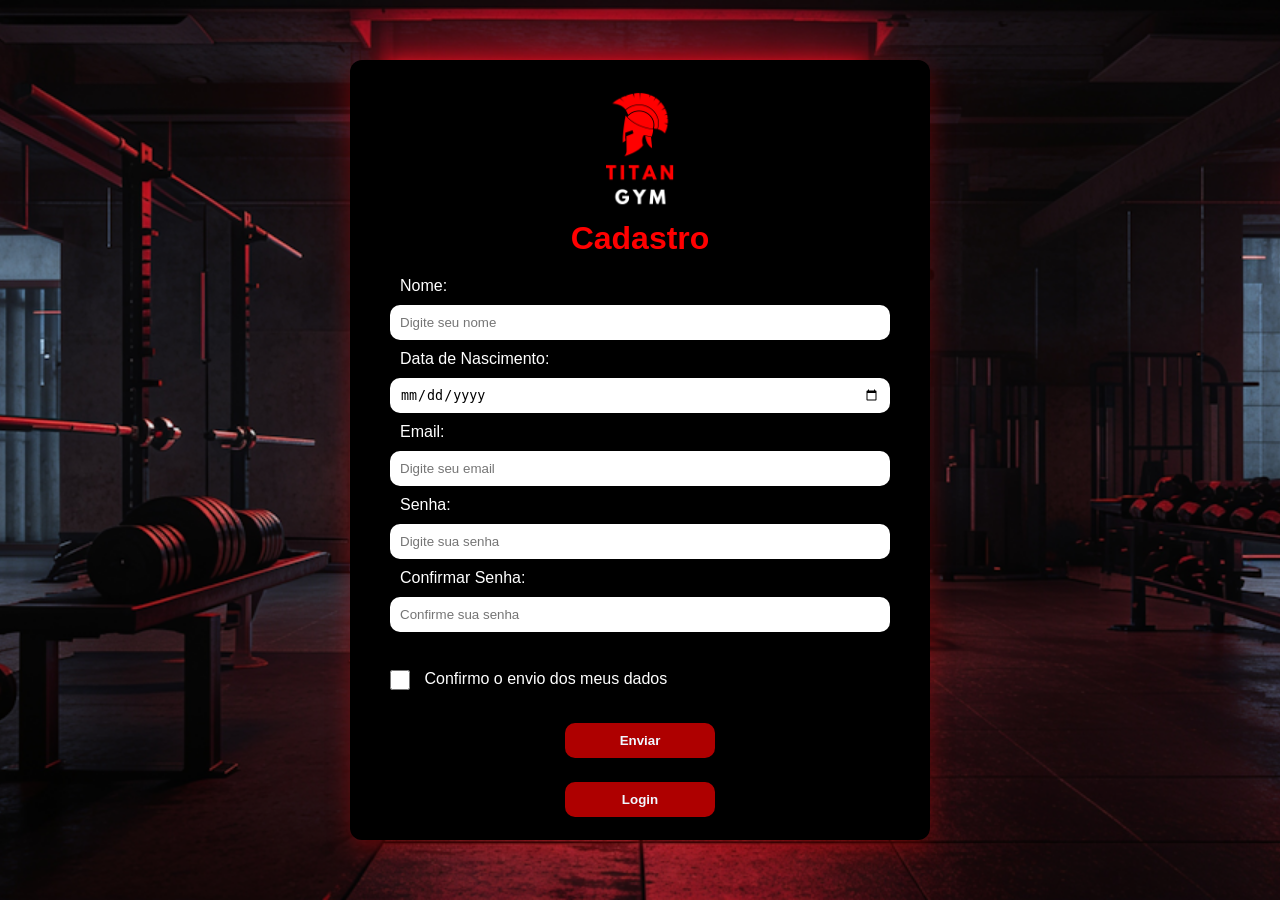
==== index.html @ 4294efd7 "Finalização da tela de cadastro" ====
<!DOCTYPE html>
<html lang="pt-BR">
<head>
    <meta charset="UTF-8">
    <title>Cadastro</title>
    <link rel="stylesheet" href="style.css">
</head>
<body>

    <div class="cadastro">

        <img src="imagens/Logo.png">

        <h1>Cadastro</h1>

        <form>

            <label>Nome:</label>
            <input type="text" id="nome" name="nome" placeholder="Digite seu nome">

            <label>Data de Nascimento:</label>
            <input type="date" id="data_nascimento" name="data_nascimento">

            <label>Email:</label>
            <input type="text" id="email" name="email" placeholder="Digite seu email">

            <label>Senha:</label>
            <input type="password" id="senha" name="senha" placeholder="Digite sua senha">

            <label>Confirmar Senha:</label>
            <input type="password" id="condirmar_senha" name="condirmar_senha" placeholder="Confirme sua senha"><br>

            <input type="checkbox" id="confirmar" name="confirmar">
            <label>Confirmo o envio dos meus dados</label>
            
        </form>

        <button>Enviar</button><br>
        <button>Login</button>

    </div>
    
</body>
</html>
---- style.css ----
* {
    margin: 0;
    padding: 0;
    box-sizing: border-box;
}

h1{
    color: red;
    font-family: 'Lucida Sans', 'Lucida Sans Regular', 'Lucida Grande', 'Lucida Sans Unicode', Geneva, Verdana, sans-serif;
    
}

img{
    width: 120px;
    height: 120px;
    margin: 10px auto;
}

.cadastro{
  padding: 20px;
  background-color: #000000;
  border-radius: 12px;
  box-shadow: 0 8px 24px rgba(255, 0, 0, 0.279);
  max-width: 600px;
  height: 780px;
  margin: 40px auto;
  align-items: center;
  display: flex;
  flex-direction: column; 
  align-items: center;    
}

form{
    color: white;
    padding: 20px;
    font-family: Arial;
}

button{
    height: 35px;
    width: 150px;
    background-color: #ae0000;
    color: aliceblue;
    border: 0px;
    border-radius: 10px;
    cursor: pointer;
    display: block;
    margin: auto;
    gap: 10px;
    font-family: Arial;
     font-weight: bold; /* Deixa o texto em negrito */
}

button:hover{
    width: 300px;
    height: 40px;
    background-color: #ff0000;
    color: white;
}

input {
    width: 500px;
    height: 35px;
    border-radius: 10px;
    border: none;
    padding: 10px;
    margin: 10px auto;
    display: block;
    color: #000000;
}

input:focus {
    outline: none; 
    box-shadow: 0 0 18px red; /* Brilho vermelho direto e simples */
}

input#confirmar {
    cursor: pointer;
    width: 20px;          
    height: 20px;         
    accent-color: red;    
    display: inline-block; 
    vertical-align: middle;
    margin: 10px 0;
}

label{
    padding: 10px;
    gap: 5px;
}

body{
    background-image: url(imagens/Fundo.png);
    background-repeat: no-repeat;
    background-size: cover;
    background-position: center;
    min-height: 100vh;
    display: flex;
    justify-content: center;
    align-items: center;
}
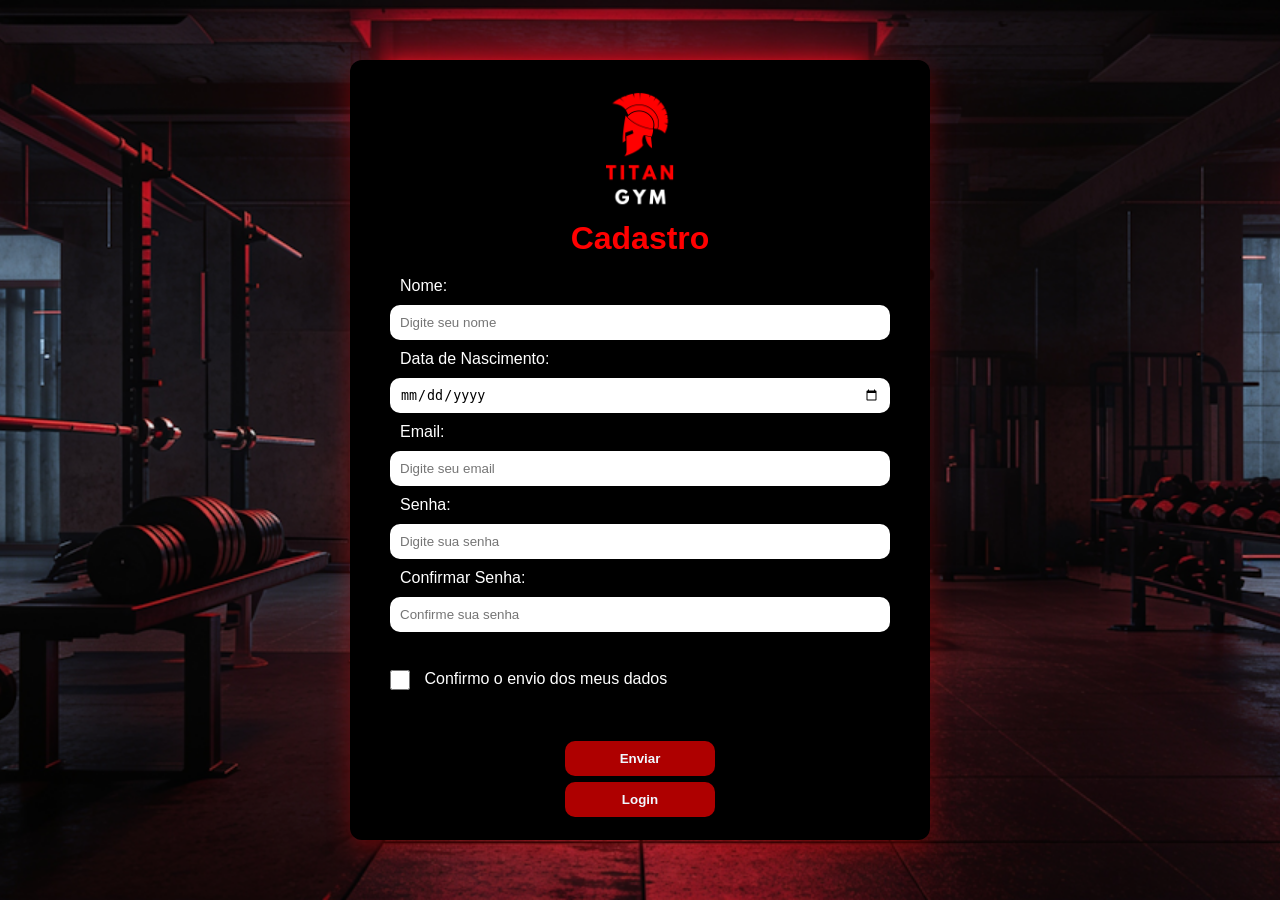
==== commit f00839e8: "Melhorias na interface do sistema da academia" ====
--- a/index.html
+++ b/index.html
@@ -8,7 +8,6 @@
 <body>
 
     <div class="cadastro">
-
         <img src="imagens/Logo.png">
 
         <h1>Cadastro</h1>
@@ -28,17 +27,20 @@
             <input type="password" id="senha" name="senha" placeholder="Digite sua senha">
 
             <label>Confirmar Senha:</label>
-            <input type="password" id="condirmar_senha" name="condirmar_senha" placeholder="Confirme sua senha"><br>
+            <input type="password" id="confirmar_senha" name="confirmar_senha" placeholder="Confirme sua senha"><br>
 
             <input type="checkbox" id="confirmar" name="confirmar">
-            <label>Confirmo o envio dos meus dados</label>
-            
+            <label>Confirmo o envio dos meus dados</label><br><br>
+           
         </form>
 
-        <button>Enviar</button><br>
-        <button>Login</button>
+       <button id="btnCadastrar">Enviar</button>
+
+       <button id="btnLogin">Login</button>
 
     </div>
-    
+   
+<script src="cadastro.js"></script>
+
 </body>
-</html>+</html>
